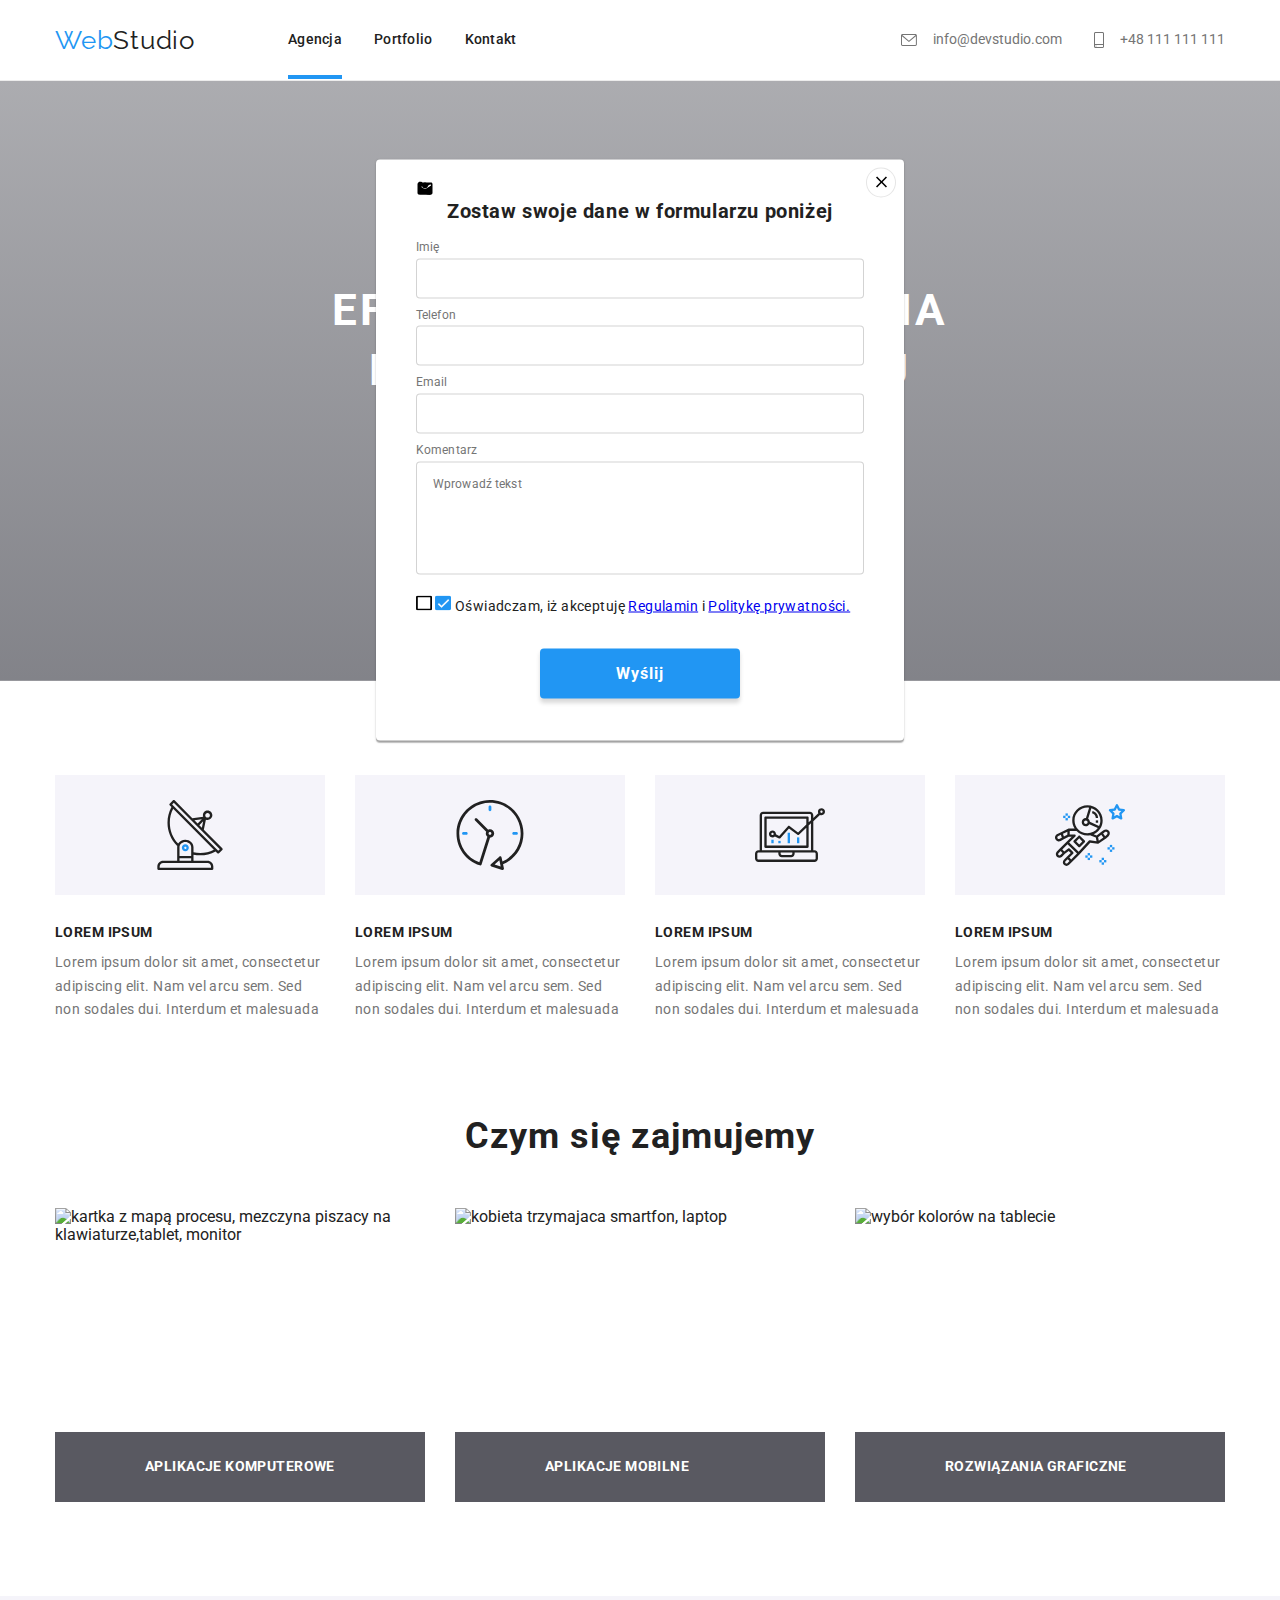
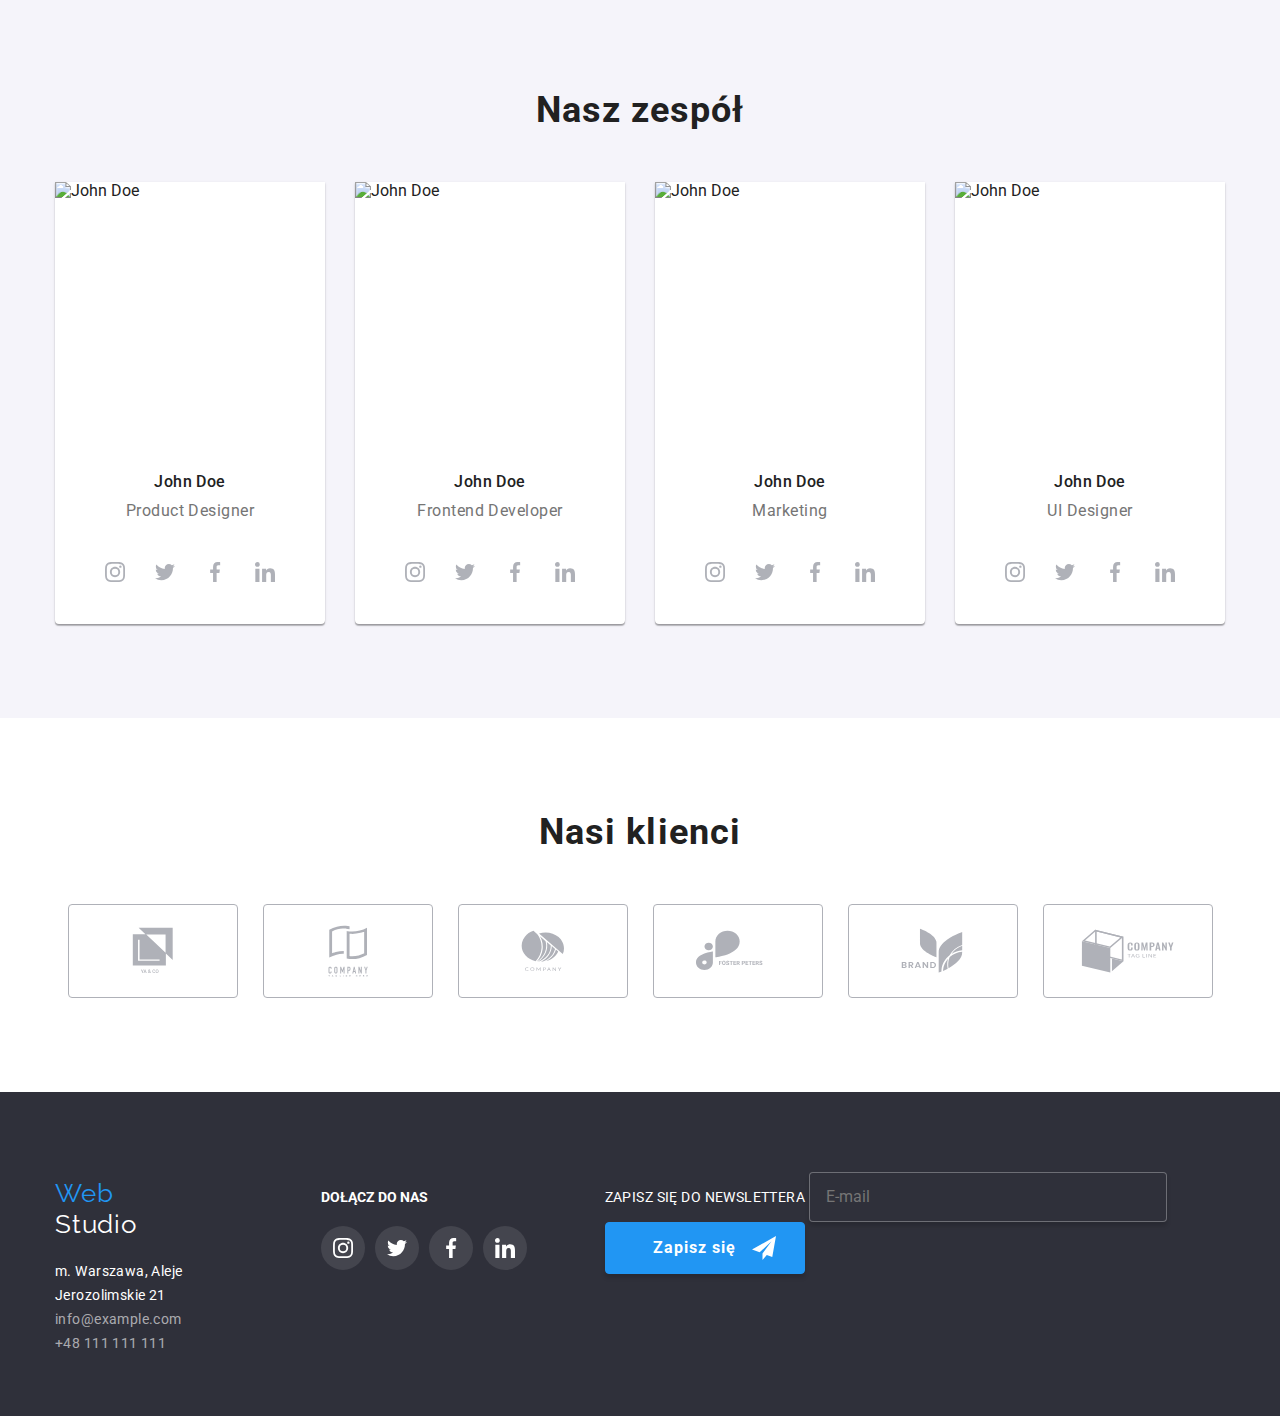
==== index.html @ 19e50681 "hw06" ====
<!DOCTYPE html>
<html lang="pl">
  <head>
    <meta charset="UTF-8" />
    <meta http-equiv="X-UA-Compatible" content="IE=edge" />
    <meta name="viewport" content="width=device-width, initial-scale=1.0" />
    <link
      rel="stylesheet"
      href="https://cdnjs.cloudflare.com/ajax/libs/modern-normalize/1.1.0/modern-normalize.min.css"
    />
    <link href="./css/styles.css" rel="stylesheet" />
    <link rel="preconnect" href="https://fonts.googleapis.com" />
    <link rel="preconnect" href="https://fonts.gstatic.com" crossorigin />
    <link
      href="https://fonts.googleapis.com/css2?family=Raleway:wght@700&family=Roboto:wght@400;500;700;900&display=swap"
      rel="stylesheet"
    />
    <title>WebStudio</title>
  </head>
  <body>
    <header class="header">
      <div class="container">
        <div class="header-index">
          <nav class="nav">
            <a class="logo-link" href="index.html"
              ><span class="logo"
                ><span class="logo-web">Web</span>Studio</span
              ></a
            >
            <ul class="header-navigation-section">
              <li>
                <a class="header-navigation agencja" href="index.html"
                  >Agencja</a
                >
              </li>
              <li>
                <a class="header-navigation" href="portfolio.html">Portfolio</a>
              </li>
              <li><a class="header-navigation" href="#">Kontakt</a></li>
            </ul>
          </nav>
          <ul class="top-mail-tel">
            <li>
              <a class="top-mail-tel-mail" href="mailto:info@devstudio.com">
                <svg class="icon-mail" width="16" height="12">
                  <use href="./images/icons.svg#icon-envelope"></use>
                </svg>
                info@devstudio.com</a
              >
            </li>
            <li>
              <a class="top-mail-tel-tel" href="tel:+48111111111">
                <svg class="icon-mail" width="10" height="16">
                  <use href="./images/icons.svg#icon-smartphone-2"></use>
                </svg>
                +48 111 111 111</a
              >
            </li>
          </ul>
        </div>
      </div>
    </header>
    <main>
      <section class="title-background">
        <div class="container">
          <h1 class="main-title">EFEKTYWNE ROZWIĄZANIA DLA WASZEGO BIZNESU</h1>
          <button class="modal-btn" type="button" data-modal-open>
            Zamów usługe
          </button>
        </div>
      </section>
      <section>
        <div class="container">
          <ul class="description">
            <!-- <h2>Opis</h2> -->
            <li class="third-title">
              <svg class="icons" width="70" height="70">
                <use href="./images/icons.svg#icon-antenna-1"></use>
              </svg>
              <h3>LOREM IPSUM</h3>
              <p class="description-text">
                Lorem ipsum dolor sit amet, consectetur adipiscing elit. Nam vel
                arcu sem. Sed non sodales dui. Interdum et malesuada
              </p>
            </li>
            <li class="third-title">
              <svg class="icons" width="70" height="70">
                <use href="./images/icons.svg#icon-clock-1"></use>
              </svg>
              <h3>LOREM IPSUM</h3>
              <p class="description-text">
                Lorem ipsum dolor sit amet, consectetur adipiscing elit. Nam vel
                arcu sem. Sed non sodales dui. Interdum et malesuada
              </p>
            </li>
            <li class="third-title">
              <svg class="icons" width="70" height="70">
                <use href="./images/icons.svg#icon-diagram-1"></use>
              </svg>
              <h3>LOREM IPSUM</h3>
              <p class="description-text">
                Lorem ipsum dolor sit amet, consectetur adipiscing elit. Nam vel
                arcu sem. Sed non sodales dui. Interdum et malesuada
              </p>
            </li>
            <li class="third-title">
              <svg class="icons" width="70" height="70">
                <use href="./images/icons.svg#icon-astronaut-1"></use>
              </svg>
              <h3>LOREM IPSUM</h3>
              <p class="description-text">
                Lorem ipsum dolor sit amet, consectetur adipiscing elit. Nam vel
                arcu sem. Sed non sodales dui. Interdum et malesuada
              </p>
            </li>
          </ul>
        </div>
      </section>
      <section class="container">
        <h2 class="secondary-title">Czym się zajmujemy</h2>
        <ul class="container-images">
          <li>
            <h3 class="container-description">APLIKACJE KOMPUTEROWE</h3>
            <img
              class="container-image"
              src="images/img_1.jpg"
              alt="kartka z mapą procesu, mezczyna piszacy na klawiaturze,tablet, monitor"
              width="370"
              height="294"
            />
          </li>
          <li>
            <h3 class="container-description">APLIKACJE MOBILNE</h3>
            <img
              class="container-image"
              src="images/img_2.jpg"
              alt="kobieta trzymajaca smartfon, laptop"
              width="370"
              height="294"
            />
          </li>
          <li>
            <h3 class="container-description">ROZWIĄZANIA GRAFICZNE</h3>
            <img
              class="container-image"
              src="images/img_3.jpg"
              alt="wybór kolorów na tablecie"
              width="370"
              height="294"
            />
          </li>
        </ul>
      </section>
      <section class="our-team-section">
        <div class="container">
          <h2 class="secondary-title">Nasz zespół</h2>
          <ul class="container-our-team">
            <li class="our-team-frame">
              <img
                src="images/img_4.jpg"
                alt="John Doe"
                width="270"
                height="260"
              />
              <h3 class="our-team">John Doe</h3>
              <p class="position">Product Designer</p>
              <ul class="social-list">
                <li>
                  <a
                    class="social-list-link"
                    href="https://www.instagram.com/"
                    target="_blank"
                    rel="nofollow noopener noreferrer"
                  >
                    <svg class="social-icon" width="20" height="20">
                      <use
                        href="./images/icons.svg#icon-instagram-2"
                      ></use></svg></a>
                </li>
                <li>
                  <a
                    class="social-list-link"
                    href="https://twitter.com/"
                    target="_blank"
                    rel="nofollow noopener noreferrer"
                    ><svg class="social-icon" width="20" height="20">
                      <use href="./images/icons.svg#icon-twitter-1"></use></svg></a>
                </li>
                <li>
                  <a
                    class="social-list-link"
                    href="https://www.facebook.com/"
                    target="_blank"
                    rel="nofollow noopener noreferrer"
                    ><svg class="social-icon" width="20" height="20">
                      <use href="./images/icons.svg#icon-facebook-1"></use></svg></a>
                </li>
                <li>
                  <a
                    class="social-list-link"
                    href="https://www.linkedin.com/"
                    target="_blank"
                    rel="nofollow noopener noreferrer"
                    ><svg class="social-icon" width="20" height="20">
                      <use href="./images/icons.svg#icon-linkedin-1"></use></svg></a>
                </li>
              </ul>
            </li>
            <li class="our-team-frame">
              <img
                src="images/img_5.jpg"
                alt="John Doe"
                width="270"
                height="260"
              />
              <h3 class="our-team">John Doe</h3>
              <p class="position">Frontend Developer</p>
              <ul class="social-list">
                <li>
                  <a
                    class="social-list-link"
                    href="https://www.instagram.com/"
                    target="_blank"
                    rel="nofollow noopener noreferrer"
                  >
                    <svg class="social-icon" width="20" height="20">
                      <use
                        href="./images/icons.svg#icon-instagram-2"
                      ></use></svg></a>
                </li>
                <li>
                  <a
                    class="social-list-link"
                    href="https://twitter.com/"
                    target="_blank"
                    rel="nofollow noopener noreferrer"
                    ><svg class="social-icon" width="20" height="20">
                      <use href="./images/icons.svg#icon-twitter-1"></use></svg                  ></a>
                </li>
                <li>
                  <a
                    class="social-list-link"
                    href="https://www.facebook.com/"
                    target="_blank"
                    rel="nofollow noopener noreferrer"
                    ><svg class="social-icon" width="20" height="20">
                      <use href="./images/icons.svg#icon-facebook-1"></use></svg                  ></a>
                </li>
                <li>
                  <a
                    class="social-list-link"
                    href="https://www.linkedin.com/"
                    target="_blank"
                    rel="nofollow noopener noreferrer"
                    ><svg class="social-icon" width="20" height="20">
                      <use href="./images/icons.svg#icon-linkedin-1"></use></svg                  ></a>
                </li>
              </ul>
            </li>
            <li class="our-team-frame">
              <img
                src="images/img_6.jpg"
                alt="John Doe"
                width="270"
                height="260"
              />
              <h3 class="our-team">John Doe</h3>
              <p class="position">Marketing</p>
              <ul class="social-list">
                <li>
                  <a
                    class="social-list-link"
                    href="https://www.instagram.com/"
                    target="_blank"
                    rel="nofollow noopener noreferrer"
                  >
                    <svg class="social-icon" width="20" height="20">
                      <use
                        href="./images/icons.svg#icon-instagram-2"
                      ></use></svg                  ></a>
                </li>
                <li>
                  <a
                    class="social-list-link"
                    href="https://twitter.com/"
                    target="_blank"
                    rel="nofollow noopener noreferrer"
                    ><svg class="social-icon" width="20" height="20">
                      <use href="./images/icons.svg#icon-twitter-1"></use></svg                  ></a>
                </li>
                <li>
                  <a
                    class="social-list-link"
                    href="https://www.facebook.com/"
                    target="_blank"
                    rel="nofollow noopener noreferrer"
                    ><svg class="social-icon" width="20" height="20">
                      <use href="./images/icons.svg#icon-facebook-1"></use></svg                  ></a>
                </li>
                <li>
                  <a
                    class="social-list-link"
                    href="https://www.linkedin.com/"
                    target="_blank"
                    rel="nofollow noopener noreferrer"
                    ><svg class="social-icon" width="20" height="20">
                      <use href="./images/icons.svg#icon-linkedin-1"></use></svg                  ></a>
                </li>
              </ul>
            </li>
            <li class="our-team-frame">
              <img
                src="images/img_7.jpg"
                alt="John Doe"
                width="270"
                height="260"
              />
              <h3 class="our-team">John Doe</h3>
              <p class="position">UI Designer</p>
              <ul class="social-list">
                <li>
                  <a
                    class="social-list-link"
                    href="https://www.instagram.com/"
                    target="_blank"
                    rel="nofollow noopener noreferrer"
                  >
                    <svg class="social-icon" width="20" height="20">
                      <use
                        href="./images/icons.svg#icon-instagram-2"
                      ></use></svg                  ></a>
                </li>
                <li>
                  <a
                    class="social-list-link"
                    href="https://twitter.com/"
                    target="_blank"
                    rel="nofollow noopener noreferrer"
                    ><svg class="social-icon" width="20" height="20">
                      <use href="./images/icons.svg#icon-twitter-1"></use></svg                  ></a>
                </li>
                <li>
                  <a
                    class="social-list-link"
                    href="https://www.facebook.com/"
                    target="_blank"
                    rel="nofollow noopener noreferrer"
                    ><svg class="social-icon" width="20" height="20">
                      <use href="./images/icons.svg#icon-facebook-1"></use></svg                  ></a>
                </li>
                <li>
                  <a
                    class="social-list-link"
                    href="https://www.linkedin.com/"
                    target="_blank"
                    rel="nofollow noopener noreferrer"
                    ><svg class="social-icon" width="20" height="20">
                      <use href="./images/icons.svg#icon-linkedin-1"></use></svg                  ></a>
                </li>
              </ul>
            </li>
          </ul>
        </div>
      </section>
      <section class="our-clients-section">
        <div class="container">
          <h2 class="secondary-title">Nasi klienci</h2>
          <ul class="our-clients">
            <li class="our-clients-icon">
              <a href="#" class="client-icon-link">
                <svg class="client-icon-svg" width="41" height="46.7">
                  <use href="./images/icons.svg#icon-group-2"></use></svg              ></a>
            </li>
            <li class="our-clients-icon">
              <a href="#" class="client-icon-link"
                ><svg class="client-icon-svg" width="40" height="52">
                  <use href="./images/icons.svg#icon-group-3"></use></svg              ></a>
            </li>
            <li class="our-clients-icon">
              <a href="#" class="client-icon-link"
                ><svg class="client-icon-svg" width="43.46" height="41.18">
                  <use href="./images/icons.svg#icon-group-4"></use></svg              ></a>
            </li>
            <li class="our-clients-icon">
              <a href="#" class="client-icon-link"
                ><svg class="client-icon-svg" width="84.44" height="40.62">
                  <use href="./images/icons.svg#icon-group-5"></use></svg              ></a>
            </li>
            <li class="our-clients-icon">
              <a href="#" class="client-icon-link"
                ><svg class="client-icon-svg" width="62.54" height="45.43">
                  <use href="./images/icons.svg#icon-group-6"></use></svg              ></a>
            </li>
            <li class="our-clients-icon">
              <a href="#" class="client-icon-link"
                ><svg class="client-icon-svg" width="93.79" height="43.93">
                  <use href="./images/icons.svg#icon-group-7"></use></svg              ></a>
            </li>
          </ul>
        </div>
      </section>
    </main>
    <footer class="footer-background">
      <div class="container">
        <div class="footer-box">
          <div class="logo-address">
            <a class="logo-link" href="index.html">
              <span class="logo">
                <span class="logo-web">Web</span>
                <span class="logo-studio">Studio</span>
              </span>
            </a>
            <address>
              m. Warszawa, Aleje Jerozolimskie 21
              <ul class="bottom-mail-tel">
                <li>
                  <a class="bottom-mail-tel" href="mailto:info@example.com"
                    >info@example.com</a
                  >
                </li>
                <li>
                  <a class="bottom-mail-tel" href="tel:+48111111111"
                    >+48 111 111 111</a
                  >
                </li>
              </ul>
            </address>
          </div>
          <div class="join-us">
            <h3>DOŁĄCZ DO NAS</h3>
            <ul class="social-icons">
              <li>
                <a
                  class="social-icons-bg"
                  href="https://www.instagram.com/"
                  target="_blank"
                  rel="nofollow noopener noreferrer"
                >
                  <svg class="social-icons-footer">
                    <use href="./images/icons.svg#icon-instagram-2"></use>
                  </svg>
                </a>
              </li>
              <li>
                <a
                  class="social-icons-bg"
                  href="https://twitter.com/"
                  target="_blank"
                  rel="nofollow noopener noreferrer"
                >
                  <svg class="social-icons-footer">
                    <use href="./images/icons.svg#icon-twitter-1"></use>
                  </svg>
                </a>
              </li>
              <li>
                <a
                  class="social-icons-bg"
                  href="https://www.facebook.com/"
                  target="_blank"
                  rel="nofollow noopener noreferrer"
                >
                  <svg class="social-icons-footer">
                    <use href="./images/icons.svg#icon-facebook-1"></use>
                  </svg>
                </a>
              </li>
              <li>
                <a
                  class="social-icons-bg"
                  href="https://www.linkedin.com/"
                  target="_blank"
                  rel="nofollow noopener noreferrer"
                >
                  <svg class="social-icons-footer">
                    <use href="./images/icons.svg#icon-linkedin-1"></use>
                  </svg>
                </a>
              </li>
            </ul>
          </div>
          <div class="newsletter">
            <form name="signup__form" autocomplete="on">
              <label>
                <span class="signup__title">ZAPISZ SIĘ DO NEWSLETTERA</span>
                <input
                  class="input-email"
                  type="email"
                  name="email"
                  placeholder="E-mail"
                />
              </label>
              <button class="submit-btn" type="submit">
                Zapisz się
                <svg class="icon-forms" width="24" height="24">
                  <use href="./images/icons.svg#icon-send"></use>
                </svg>
              </button>
            </form>
          </div>
        </div>
      </div>
    </footer>

    <!-- ==== modal ============ -->
    <div class="backdrop is-hidden" data-modal>
      <div class="modal">
        <div class="modal-content">
          <button class="close-btn" type="button" data-modal-close>
            <svg class="close-btn-icon" width="18" height="18">
              <use href="./images/icons.svg#icon-close-black"></use>
            </svg>
          </button>

          <strong class="modal-title"
            >Zostaw swoje dane w formularzu poniżej</strong
          >

          <form name="modal-group">
            <label>
              <span class="modal-label-title">Imię</span>
              <svg class="modal-icon" width="18" height="18">
                <use href="./images/icons.svg#icon-person-black"></use>
              </svg>
              <input
                class="modal-inputs"
                type="text"
                name="name"
                required
                minlength="2"
              />
            </label>
            <label>
              <span class="modal-label-title">Telefon</span>
              <svg class="modal-icon" width="18" height="18">
                <use href="./images/icons.svg#icon-phone-black"></use>
              </svg>
            </label>
            <input
              class="modal-inputs"
              type="tel"
              name="tel"
              required
              pattern="[0-9][3]-[0-9][3]-[0-9][3]"
            />
            <label>
              <span class="modal-label-title">Email</span>
              <svg class="modal-icon" width="18" height="18">
                <use href="./images/icons.svg#icon-email-black"></use>
              </svg>
              <input
                class="modal-inputs"
                type="email"
                name="email"
                required
               />
            </label>
            <label>
            <span class="modal-label-title">Komentarz</span>
              <textarea
                class="modal-textarea"
                name="comment"
                rows="5"
                placeholder="Wprowadź tekst"
              ></textarea>
            </label>
            <label class="checkbox-group">
              <!-- <input
                class="checkbox-input"
                type="checkbox"
                name="checkbox"
                value="consent"
              /> -->
              <span class="checkbox-settings">
                <svg class="icon-check-off" width="16" height="15">
                  <use href="./images/icons.svg#icon-vector"></use>
                </svg>
                <svg class="icon-check-on" width="16" height="15">
                  <use href="./images/icons.svg#icon-check"></use>
                </svg>
              </span>
              <span class="checbox-title">
                Oświadczam, iż akceptuję
                <a class="checkbox-link" href="#">Regulamin</a> i
                <a class="checkbox-link" href="#">Politykę prywatności.</a>
              </span>
            </label>
            <button class="submit-nwsltr-btn" type="submit">Wyślij</button>
          </form>
        </div>
      </div>
    </div>

    <script src="./js/modal.js"></script>
  </body>
</html>
---- css/styles.css ----
:root {
  --font-color: #212121;
  --background-color: #e5e5e5;
  --selection-color: #2196f3;
  --secondary-font-color: #757575;
  --secondary-bacground-color: #2f303a;
  --third-bacground-color: #f5f4fa;
  --icon-color: #afb1b8;
  --white-color: #ffffff;
}
*,
*::before,
*::after {
  box-sizing: border-box;
  margin: 0;
  padding: 0;
}

body {
  font-family: "Roboto", sans-serif;
  color: var(--font-color);
  line-height: 1.14;
}
.container {
  margin: 0 auto;
  width: 100%;
  max-width: 1200px;
  padding: 0 15px;
}

h1,
h2,
h3,
button {
  margin: auto;
}
ul {
  padding-inline-start: 0;
}
.nav {
  display: flex;
  align-items: center;
}

.header {
  border-bottom: 1px solid #ececec;
}
.header-index {
  display: flex;
  margin-bottom: 0;
  text-decoration-line: none;
  align-items: center;
  justify-content: space-between;
}

.logo-link {
  text-decoration: none;
  margin-right: 93px;
}

.logo {
  font-family: "Raleway", sans-serif;
  width: 145px;
  height: 31px;
  color: var(--font-color);
  text-decoration: none;
  font-size: 26px;
  line-height: 1.19;
  letter-spacing: 0.03em;
}

.logo-web {
  color: var(--selection-color);
}
.logo-studio {
  color: var(--white-color);
}
.logo:hover,
.logo:focus,
.logo:visited {
  text-decoration-color: var(--selection-color);
}

.header-navigation-section {
  display: flex;
  justify-content: space-between;
  font-weight: 500;
  font-size: 14px;
  letter-spacing: 0.02em;
  color: var(--font-color);
  text-decoration: none;
  list-style-type: none;
  padding-block: 32px;
  gap: 2rem;
}
.header-navigation {
  letter-spacing: 0.02em;
  color: var(--font-color);
  text-decoration: none;
  list-style-type: none;
  /* display: flex; */
  justify-content: space-around;
  transition-property: color;
  transition-duration: 250ms;
  transition-timing-function: cubic-bezier(0.4, 0, 0.2, 1);
}

.header-navigation > ul {
  margin-left: 93px;
}

.header-navigation:hover,
.header-navigation:focus {
  color: var(--selection-color);
}

.agencja,
.portfolio {
  position: relative;
}
.agencja::after,
.portfolio::after {
  content: "";
  position: absolute;
  width: 100%;
  height: 4px;
  background-color: var(--selection-color);
  bottom: -32px;
  left: 0;
}

.icon-mail {
  fill: var(--secondary-font-color);
  text-decoration: none;
}

.top-mail-tel {
  color: var(--secondary-font-color);
  list-style: none;
  display: flex;
  font-size: 14px;
  gap: 2rem;
}

.top-mail-tel-tel,
.top-mail-tel-mail {
  display: flex;
  text-decoration: none;
  color: var(--secondary-font-color);
  gap: 1rem;
  align-items: center;
  transition-property: color, stroke;
  transition-duration: 250ms;
  transition-timing-function: cubic-bezier(0.4, 0, 0.2, 1);
}

.top-mail-tel-tel:hover,
.top-mail-tel-mail:hover,
.top-mail-tel-mail:focus,
.top-mail-tel-tel:focus {
  color: var(--selection-color);
}
.top-mail-tel-tel:hover svg,
.top-mail-tel-mail:hover svg,
.top-mail-tel-mail:focus svg,
.top-mail-tel-tel:focus svg {
  fill: var(--selection-color);
}
.title-background {
  background-image: linear-gradient(
      rgba(47, 48, 58, 0.4),
      rgba(47, 48, 58, 0.6)
    ),
    url("./../images/img_tytul.jpg");
  background-size: cover;
  background-position: center;
  font-family: roboto;
  color: var(--white-color);
  font-weight: 900;
  width: 100%;
  height: 100%;
  max-width: 1600px;
  padding-top: 200px;
  padding-bottom: 200px;
  margin-bottom: 94px;
  margin-inline: auto;
}

.main-title {
  display: flex;
  font-size: 44px;
  line-height: 1.36;
  letter-spacing: 0.06em;
  text-transform: uppercase;
  color: var(--white-color);
  text-align: center;
  flex-wrap: wrap;
  max-width: 696px;
  margin-bottom: 30px;
}

.modal-btn {
  font-family: inherit;
  background: var(--selection-color);
  font-size: 16px;
  line-height: 1.875;
  letter-spacing: 0.06em;
  color: var(--white-color);
  display: flex;
  align-items: center;
  justify-content: center;
  border-radius: 4px;
  border: none;
  padding: 10px 41px;
  cursor: pointer;
}

.description {
  display: flex;
  gap: 30px;
  padding: 0;
  margin-bottom: 94px;
  list-style: none;
}

.icons {
  all: unset;
  display: flex;
  justify-content: center;
  background-color: var(--third-bacground-color);
  padding: 25px 100px;
  margin-bottom: 30px;
}

.description-text {
  text-transform: none;
  width: 270px;
  font-size: 14px;
  line-height: 1.71;
  letter-spacing: 0.03em;
  color: var(--secondary-font-color);
}
/* ======== What do we do? ================== */
.secondary-title {
  display: flex;
  font-size: 36px;
  line-height: 1.16;
  letter-spacing: 0.03em;
  justify-content: center;
  margin-bottom: 50px;
}

.container-description {
  position: absolute;
  bottom: 0;
  margin: 0;
  color: var(--white-color);
  font-size: 14px;
  letter-spacing: 0.03em;
  line-height: 1.14;
  text-transform: uppercase;
  height: 70px;
  width: 370px;
  padding: 27px 90px;
  background-color: rgba(47, 48, 58, 0.8);
}

.container-image {
  display: block;
}

.container-images {
  position: relative;
  display: flex;
  gap: 30px;
  list-style: none;
  margin-bottom: 94px;
}
/* ================= Our team ssecion========== */
.our-team-section h2.secondary-title {
  padding-top: 94px;
}
.third-title {
  flex-basis: calc((100% - 30px) / 4);
  font-size: 14px;
  letter-spacing: 0.03em;
  text-transform: uppercase;
}
.third-title > h3 {
  font-size: 14px;
  margin-bottom: 10px;
}

.our-team-section {
  background-color: var(--third-bacground-color);
  width: 100%;
  padding-bottom: 94px;
  margin-bottom: 94px;
}
.container-our-team {
  display: flex;
  gap: 30px;
  list-style: none;
}
.our-team {
  font-style: normal;
  font-weight: 500;
  font-size: 16px;
  line-height: 1.19;
  letter-spacing: 0.03em;
  text-transform: none;
  text-align: center;
  margin-top: 30px;
  margin-bottom: 10px;
}
.position {
  font-size: 16px;
  line-height: 1.19;
  letter-spacing: 0.03em;
  color: var(--secondary-font-color);
  text-align: center;
  padding-bottom: 30px;
}
.social-list {
  display: flex;
  justify-content: space-evenly;
  list-style: none;
  margin-inline: 32px;
  margin-bottom: 30px;
}

.social-list-link {
  width: 44px;
  height: 44px;
  display: flex;
  justify-content: center;
  align-items: center;
  border-radius: 50%;
  transition-property: fill, background-color;
  transition-duration: 250ms;
  transition-timing-function: cubic-bezier(0.4, 0, 0.2, 1);
}

.social-icon {
  display: flex;
  width: 20px;
  height: 20px;
  fill: var(--icon-color);
}

.social-list-link:hover,
.social-list-link:focus {
  background-color: var(--selection-color);
}

a.social-list-link:hover svg,
a.social-list-link:focus svg {
  fill: var(--white-color);
}

.our-team-frame {
  background: var(--white-color);
  box-shadow: 0px 1px 3px rgba(0, 0, 0, 0.12), 0px 1px 1px rgba(0, 0, 0, 0.14),
    0px 2px 1px rgba(0, 0, 0, 0.2);
  border-radius: 0px 0px 4px 4px;
}

.our-clients-section {
  background-color: var(--white-color);
  padding-bottom: 94px;
}
.our-clients {
  display: flex;
  list-style: none;
  justify-content: space-around;
}

.our-clients-icon {
  display: flex;
  width: 170px;
  fill: var(--icon-color);
  border: 1px solid var(--icon-color);
  border-radius: 4px;
  transition-property: fill, border-color;
  transition-duration: 250ms;
  transition-timing-function: cubic-bezier(0.4, 0, 0.2, 1);
}

.our-clients-icon:hover,
.our-clients-icon:focus {
  border-color: var(--selection-color);
  cursor: pointer;
}

.our-clients-icon:hover svg,
.our-clients-icon:focus svg {
  fill: var(--selection-color);
}

.client-icon-link {
  display: flex;
  fill: var(--icon-color);
  justify-content: center;
  align-items: center;
  width: 170px;
  height: 92px;
}

.client-icon-svg {
  display: flex;
}

.footer-background {
  background-color: var(--secondary-bacground-color);
  padding-top: 60px;
  padding-bottom: 60px;
  margin-inline: auto;
}
.footer-box {
  display: flex;
  align-items: baseline;
}
.logo-address {
  margin-right: 70px;
}
address {
  font-style: normal;
  text-decoration-line: none;
  font-size: 14px;
  line-height: 1.71;
  letter-spacing: 0.03em;
  color: var(--white-color);
  padding-top: 20px;
}

a.bottom-mail-tel {
  color: rgba(255, 255, 255, 0.6);
  font-style: normal;
  text-decoration: none;
  transition-property: color;
  transition-duration: 250ms;
  transition-timing-function: cubic-bezier(0.4, 0, 0.2, 1);
}
.bottom-mail-tel:hover,
.bottom-mail-tel:focus {
  color: var(--selection-color);
}

ul.bottom-mail-tel {
  list-style-type: none;
}
.join-us > h3 {
  display: flex;
  font-size: 14px;
  line-height: 1.14;
  color: var(--white-color);
  align-items: flex-start;
  padding-bottom: 20px;
}
.social-icons {
  display: flex;
  list-style: none;
  gap: 10px;
}
.social-icons-bg {
  display: flex;
  background-color: rgba(255, 255, 255, 0.1);
  height: 44px;
  width: 44px;
  border-radius: 50%;
  justify-content: center;
  align-items: center;
  transition-property: background-color;
  transition-duration: 250ms;
  transition-timing-function: cubic-bezier(0.4, 0, 0.2, 1);
}
.social-icons-footer {
  display: flex;
  fill: var(--white-color);
  width: 20px;
  height: 20px;
}
.social-icons-bg:hover,
.social-icons-bg:focus {
  background-color: var(--selection-color);
}

.newsletter {
  display: flex;
  color: var(--white-color);
  align-items: baseline;
  margin-left: 78px;
}

.signup__title {
  font-size: 14px;
  line-height: 1.14px;
  letter-spacing: 0.03em;
  text-transform: uppercase;
}

.icon-forms {
  position: absolute;
  top: 13px;
  right: 28px;
  fill: var(--white-color);
}

.input-email {
  margin-top: 20px;
  background-color: var(--secondary-bacground-color);
  width: 358px;
  height: 50px;
  font-size: 16px;

  border: 1px solid rgba(255, 255, 255, 0.3);
  box-shadow: 0px 4px 4px rgba(0, 0, 0, 0.15);
  border-radius: 4px;
  padding-block: 15px;
  padding-left: 16px;
}

.submit-btn {
  position: relative;
  padding: 10px 62px 10px 42px;

  color: var(--white-color);
  font-size: 16px;
  font-weight: 700;
  line-height: 1.87;
  letter-spacing: 0.06em;

  background-color: var(--selection-color);
  box-shadow: 0px 4px 4px rgba(0, 0, 0, 0.15);
  border-radius: 4px;
  width: 200px;

  border-color: var(--selection-color);
  border: 1px solid var(--selection-color);

  transition: color 0.25s cubic-bezier(0.4, 0, 0.2, 1),
    background-color 0.25s cubic-bezier(0.4, 0, 0.2, 1);
}

/* .submit-btn::after{
    content: "";
    position: absolute;
    background-image: url("./images/icon_send.jpg");
    width: 24px;
    height: 24px;
    stroke: var(--white-color);
    fill: var(--white-color);
  }/*

/* ========Portfolio============== */

.buttons {
  list-style-type: none;
  display: flex;
  justify-content: center;
  height: 54px;
  margin-top: 94px;
  margin-bottom: 34px;
}

.button {
  font-weight: 500;
  font-size: 16px;
  line-height: 1.625;
  text-align: center;
  letter-spacing: 0.03em;
  border-style: none;
  border-radius: 5px;
  padding: 6px 22px;
  margin-right: 8px;
  transition-property: background-color, box-shadow;
  transition-duration: 250ms;
  transition-timing-function: cubic-bezier(0.4, 0, 0.2, 1);
}

.button:hover,
.button:focus {
  background-color: var(--selection-color);
  color: var(--white-color);
  cursor: pointer;
  box-shadow: 0px 3px 1px rgba(0, 0, 0, 0.1), 0px 1px 2px rgba(0, 0, 0, 0.08),
    0px 2px 2px rgba(0, 0, 0, 0.12);
  border-radius: 4px;
}

.portfolio-cards {
  list-style-type: none;
  display: flex;
  gap: 30px;
  flex-wrap: wrap;
  margin-bottom: 94px;
}
img {
  display: block;
}

.portfolio-item {
  border: 1px solid #eeeeee;
  padding: 20px 24px;
}
.portfolio-title {
  font-size: 18px;
  line-height: 2;
  letter-spacing: 0.06em;
  text-transform: none;
  margin-bottom: 4px;
}
.portfolio-type {
  font-size: 16px;
  line-height: 1.875;
  letter-spacing: 0.03em;
  color: var(--secondary-bacground-color);
}
.portfolio-card {
  background: var(--white-color);
  flex-basis: calc((100% - 60px) / 3);
  overflow: hidden;
  transition-property: box-shadow;
  transition-duration: 250ms;
  transition-timing-function: cubic-bezier(0.4, 0, 0.2, 1);
}
.portfolio-card:hover,
.portfolio-card:focus {
  cursor: pointer;
  box-shadow: 0px 1px 1px rgba(0, 0, 0, 0.12), 0px 4px 4px rgba(0, 0, 0, 0.06),
    1px 4px 6px rgba(0, 0, 0, 0.16);
}
/* ============= OVERLAY ================== */
.box {
  position: relative;
  overflow: hidden;
}
.overlay {
  position: absolute;
  top: 0;
  left: 0;
  width: 100%;
  height: 101%;
  background-color: var(--selection-color);

  will-change: transform;
  transform: translateY(100%);
  transition-duration: 250ms;
  transition-timing-function: cubic-bezier(0.4, 0, 0.2, 1);
}

.overlay > p {
  font-family: "Roboto", sans-serif;
  color: var(--white-color);
  font-weight: 400;
  font-size: 18px;
  line-height: 1.55;
  padding: 49px 45px 49px 24px;
}

.portfolio-card:hover .overlay,
.portfolio-card:focus .overlay {
  transform: translateY(0);
}

/* =======BACKDROP============= */

/* @keyframes modalBox{
0%{
  transform: scale(0.5);
}
100%{
  transform: scale(1);
}
} */

.backdroop {
  position: fixed;
  left: 0;
  right: 0;
  width: 100%;
  height: 100%;
  background-color: rgba(0, 0, 0, 0.2);
  /* transition: opacity .25s cubic-bezier(0.4,0,0.2,1); */
}

.modal {
  position: absolute;
  top: 50%;
  left: 50%;

  width: 528px;
  min-height: 581px;
  border-radius: 4px;
  box-shadow: 0px 1px 3px rgba(0, 0, 0, 0.12), 0px 1px 1px rgba(0, 0, 0, 0.14),
    0px 2px 1px rgba(0, 0, 0, 0.2);
  padding: 40px;

  background-color: var(--white-color);
  transform: scale(1) translate(-50%, -50%);

  animation-name: modalBox;
  transition-property: transform;
  transition-duration: 250ms;
  transition-timing-function: cubic-bezier(0.4, 0, 0.2, 1);
}

.modal-title {
  display: block;
  margin-bottom: 12px;

  font-size: 20px;
  line-height: 1.15;
  letter-spacing: 0.03em;
  text-align: center;
}

.modal-label-title {
  padding-top: 12px;
  color: var(--secondary-font-color);
  font-weight: 400;
  font-size: 12px;
  line-height: 1.66px;
  letter-spacing: 0.01em;
  display: block;

  margin-top: 4px;
  margin-bottom: 10px;
}

.modal-icon {
  position: absolute;
  top: 20px;
  cursor: text;
  transition: fill 0.25s cubic-bezier(0.4, 0, 0.2, 1);
  z-index: 3;
}

/* .modal-icon .modal{
 transform: translate(-150%, -50%);
 transition: transform 0.25s cubic-bezier(0.4,0,0.2,1);
} */
.modal-inputs {
  width: 448px;
  height: 40px;
  margin-inline: 0 40px;

  position: relative;
  padding: 11px 12px;
  border-radius: 4px;
  border: 1px solid rgba(33, 33, 33, 0.2);
  cursor: text;
}

.modal-inputs:focus svg,
.modal-inputs:hover svg {
  border-color: var(--selection-color);
  fill: var(--selection-color);
}
.modal-inputs:focus-within svg {
  border-color: var(--selection-color);
  fill: var(--selection-color);
}

.modal-textarea {
  display: block;

  width: 100%;
  font-size: 12px;
  font-weight: 400;
  list-style: none;
  line-height: 1.66;
  letter-spacing: 0.01em;
  padding-inline: 16px;
  padding-top: 12px;
  color: rgba(117, 117, 117, 0.5);

  cursor: text;
  border-radius: 4px;
  border: 1px solid rgba(33, 33, 33, 0.2);
  resize: none;
}

.checkbox-group {
  display: block;
  margin-top: 20px;
  font-size: 14px;
  font-weight: 400;
  line-height: 1.71;
  letter-spacing: 0.03em;
  margin-bottom: 30px;
}

.close-btn {
  position: absolute;
  top: 8px;
  right: 8px;
  width: 30px;
  height: 30px;
  display: flex;
  justify-content: center;
  align-items: center;

  background-color: var(--white-color);
  border: 1px solid rgba(0, 0, 0, 0.1);
  border-radius: 50%;
  cursor: pointer;
  /* transform:  */
}

.submit-nwsltr-btn {
  background-color: var(--selection-color);
  width: 200px;
  padding: 10px 76px;
  color: var(--white-color);
  font-size: 16px;
  font-weight: 700;
  line-height: 1.87;

  display: flex;
  align-items: center;
  text-align: center;
  letter-spacing: 0.06em;

  border-radius: 4px;
  border: var(--selection-color);
  box-shadow: 0px 4px 4px rgba(0, 0, 0, 0.15);
}

.is-hidden {
  pointer-events: none;
}

.backdroop.is-hidden {
  opacity: 0;
  visibility: hidden;
  pointer-events: none;
}

.modal .is-hidden {
  transform: scale(0);
  transition: transform 0.2s;
  transition-timing-function: ease-out;
}

/* 
  .box{
    background-color: orange;
    transition-property: background-color, transform;
  transition-duration: 500ms;
  transition-timing-function: linear; [ease-in, ease-out, ease-in-out]
  transition-delay: 0;
  
transition: [property] [duration] [timing-function] [delay]
transition: background-color 500ms linear, transform 500ms ease-in-out;
transition: background-color 500ms linear, transform 500ms ease-in-out 500ms;  

.box:hover {
  background-color: teal;
  transform: rotate(180deg);
}
  */
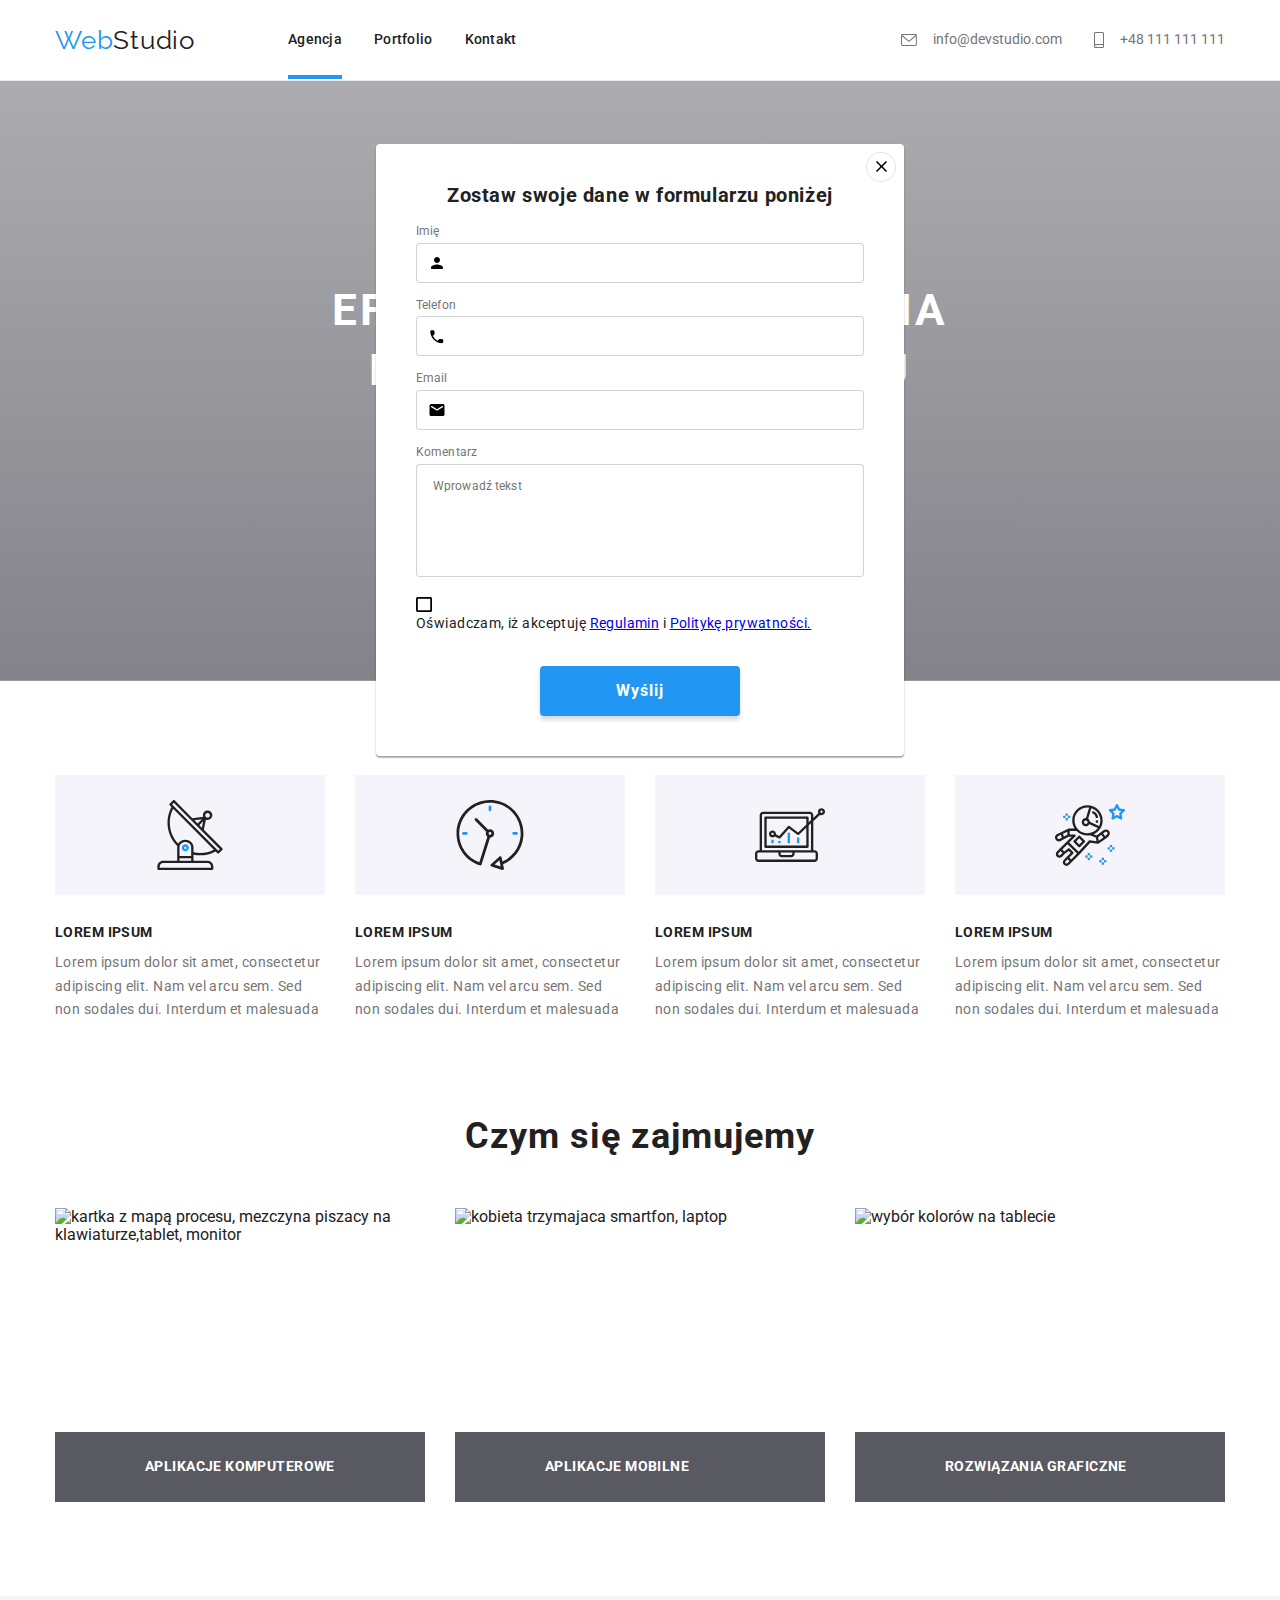
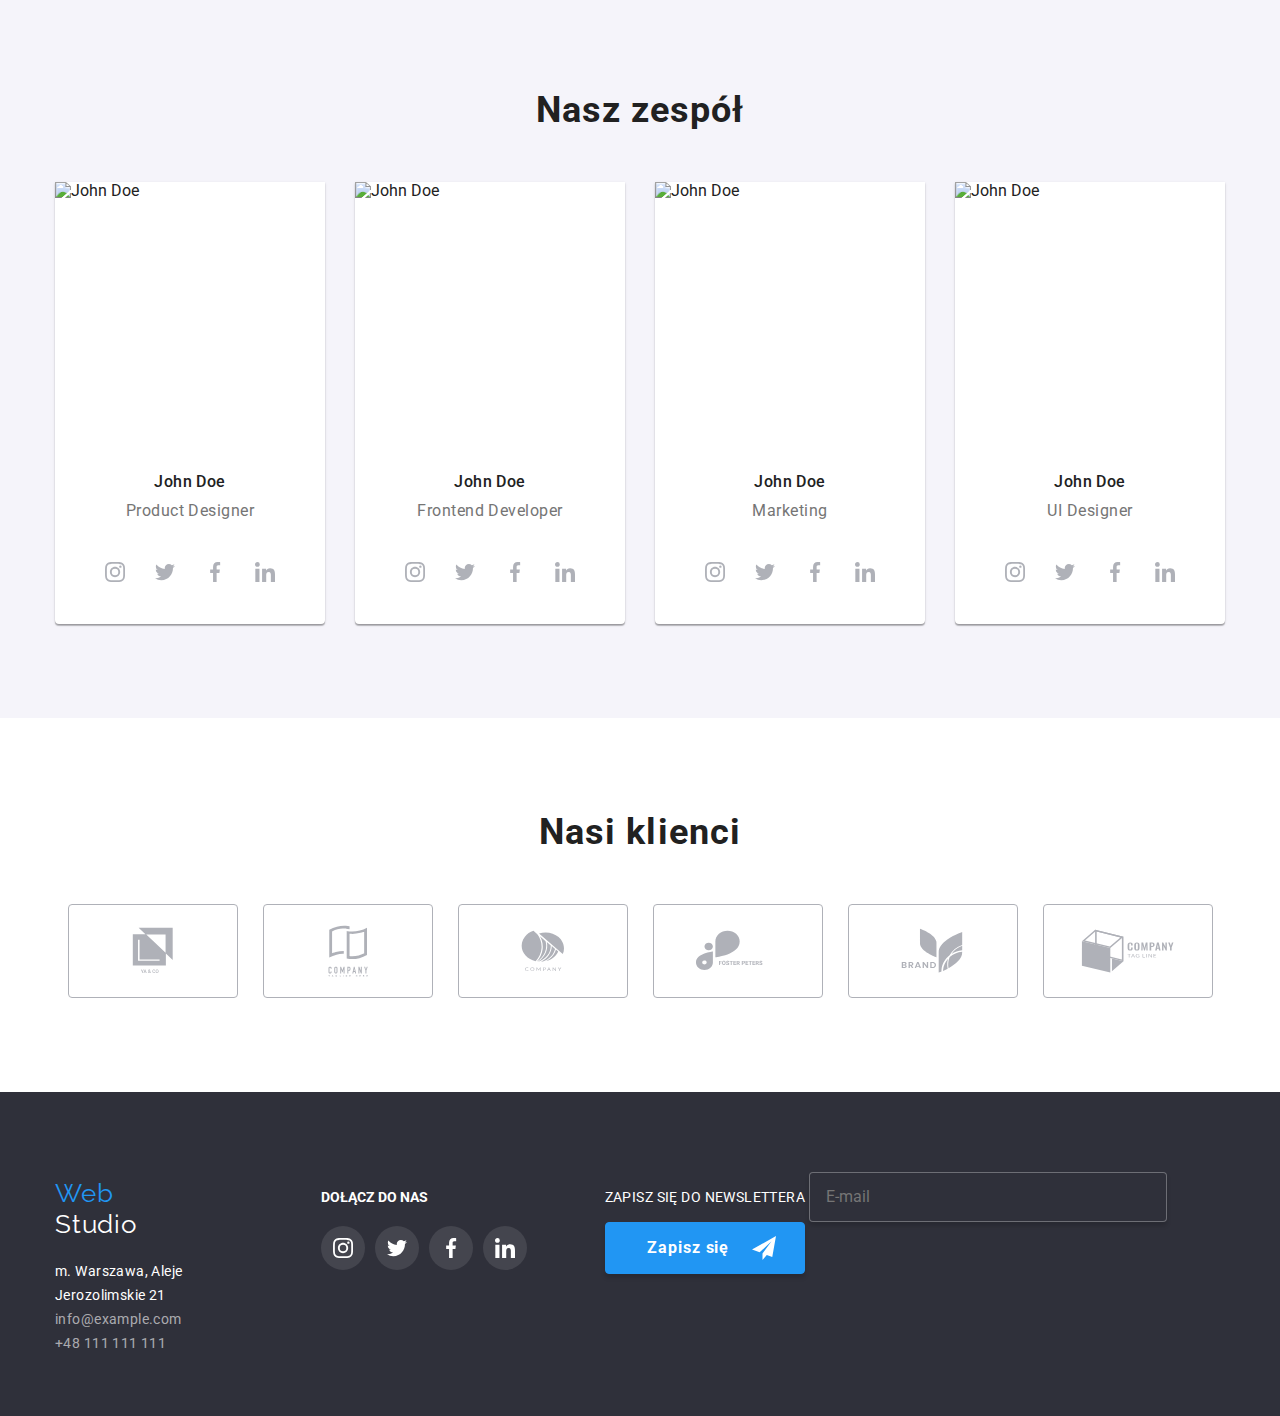
==== commit 58c190eb: "hw06" ====
--- a/index.html
+++ b/index.html
@@ -503,6 +503,7 @@
     </footer>
 
     <!-- ==== modal ============ -->
+
     <div class="backdrop is-hidden" data-modal>
       <div class="modal">
         <div class="modal-content">
@@ -517,7 +518,7 @@
           >
 
           <form name="modal-group">
-            <label>
+            <label class="modal-label">
               <span class="modal-label-title">Imię</span>
               <svg class="modal-icon" width="18" height="18">
                 <use href="./images/icons.svg#icon-person-black"></use>
@@ -530,20 +531,19 @@
                 minlength="2"
               />
             </label>
-            <label>
+            <label class="modal-label">
               <span class="modal-label-title">Telefon</span>
               <svg class="modal-icon" width="18" height="18">
                 <use href="./images/icons.svg#icon-phone-black"></use>
               </svg>
-            </label>
-            <input
+              <input
               class="modal-inputs"
               type="tel"
               name="tel"
               required
-              pattern="[0-9][3]-[0-9][3]-[0-9][3]"
-            />
-            <label>
+               />
+            </label>
+            <label class="modal-label">
               <span class="modal-label-title">Email</span>
               <svg class="modal-icon" width="18" height="18">
                 <use href="./images/icons.svg#icon-email-black"></use>
@@ -559,18 +559,19 @@
             <span class="modal-label-title">Komentarz</span>
               <textarea
                 class="modal-textarea"
+                type="text"
                 name="comment"
                 rows="5"
                 placeholder="Wprowadź tekst"
               ></textarea>
             </label>
             <label class="checkbox-group">
-              <!-- <input
+              <input
                 class="checkbox-input"
                 type="checkbox"
                 name="checkbox"
                 value="consent"
-              /> -->
+              />
               <span class="checkbox-settings">
                 <svg class="icon-check-off" width="16" height="15">
                   <use href="./images/icons.svg#icon-vector"></use>
@@ -590,7 +591,6 @@
         </div>
       </div>
     </div>
-
     <script src="./js/modal.js"></script>
   </body>
 </html>
--- a/css/styles.css
+++ b/css/styles.css
@@ -522,7 +522,7 @@
 
 .submit-btn {
   position: relative;
-  padding: 10px 62px 10px 42px;
+  padding: 10px 62px 10px 29px;
 
   color: var(--white-color);
   font-size: 16px;
@@ -681,7 +681,7 @@
   width: 100%;
   height: 100%;
   background-color: rgba(0, 0, 0, 0.2);
-  /* transition: opacity .25s cubic-bezier(0.4,0,0.2,1); */
+  transition: opacity .25s cubic-bezier(0.4,0,0.2,1);
 }
 
 .modal {
@@ -695,14 +695,14 @@
   box-shadow: 0px 1px 3px rgba(0, 0, 0, 0.12), 0px 1px 1px rgba(0, 0, 0, 0.14),
     0px 2px 1px rgba(0, 0, 0, 0.2);
   padding: 40px;
-
+  z-index: 1;
   background-color: var(--white-color);
-  transform: scale(1) translate(-50%, -50%);
-
+  
   animation-name: modalBox;
   transition-property: transform;
   transition-duration: 250ms;
   transition-timing-function: cubic-bezier(0.4, 0, 0.2, 1);
+  transform: translate(-50%, -50%) scale(1) ;
 }
 
 .modal-title {
@@ -713,6 +713,19 @@
   line-height: 1.15;
   letter-spacing: 0.03em;
   text-align: center;
+}
+
+.modal-label{
+  position: relative;
+  display: block;
+  margin-bottom: 10px;
+}
+
+.modal-label:focus-within, .modal-icon svg,
+.modal-label:hover svg{
+  fill: var(--selection-color);
+  stroke: var(--selection-color);
+  border-color: var(--selection-color);
 }
 
 .modal-label-title {
@@ -730,7 +743,8 @@
 
 .modal-icon {
   position: absolute;
-  top: 20px;
+  top: 35px;
+  left: 12px;
   cursor: text;
   transition: fill 0.25s cubic-bezier(0.4, 0, 0.2, 1);
   z-index: 3;
@@ -744,16 +758,19 @@
   width: 448px;
   height: 40px;
   margin-inline: 0 40px;
+  padding: 12px 45px;
 
   position: relative;
-  padding: 11px 12px;
+  /* padding: 11px 12px; */
   border-radius: 4px;
   border: 1px solid rgba(33, 33, 33, 0.2);
   cursor: text;
 }
 
 .modal-inputs:focus svg,
-.modal-inputs:hover svg {
+.modal-inputs:hover svg,
+.modal-inputs:focus,
+.modal-inputs:hover {
   border-color: var(--selection-color);
   fill: var(--selection-color);
 }
@@ -791,6 +808,11 @@
   margin-bottom: 30px;
 }
 
+.checkbox-input{
+  display: block;
+  appearance: none;
+}
+
 .close-btn {
   position: absolute;
   top: 8px;
@@ -808,6 +830,34 @@
   /* transform:  */
 }
 
+.icon-check-on {
+  display: block;
+  opacity: 0;
+  position: absolute;
+}
+
+.checkbox-settings{
+  display: flex;
+  align-items: center;
+}
+
+.checbox-title{
+  /* margin-left: 7px; */
+  display: block;
+  font-size: 14px;
+  line-height: 1.71;
+  letter-spacing: 0.03em;
+}
+
+.checkbox-input:checked+ .checkbox-settings .icon-check-on{
+  opacity: 1;
+}
+
+.checkbox-settings:checked+.icon-check-off{
+  opacity: 0;
+}
+
+
 .submit-nwsltr-btn {
   background-color: var(--selection-color);
   width: 200px;
@@ -825,13 +875,14 @@
   border-radius: 4px;
   border: var(--selection-color);
   box-shadow: 0px 4px 4px rgba(0, 0, 0, 0.15);
+  cursor: pointer;
 }
 
 .is-hidden {
   pointer-events: none;
 }
 
-.backdroop.is-hidden {
+.backdroop .is-hidden {
   opacity: 0;
   visibility: hidden;
   pointer-events: none;
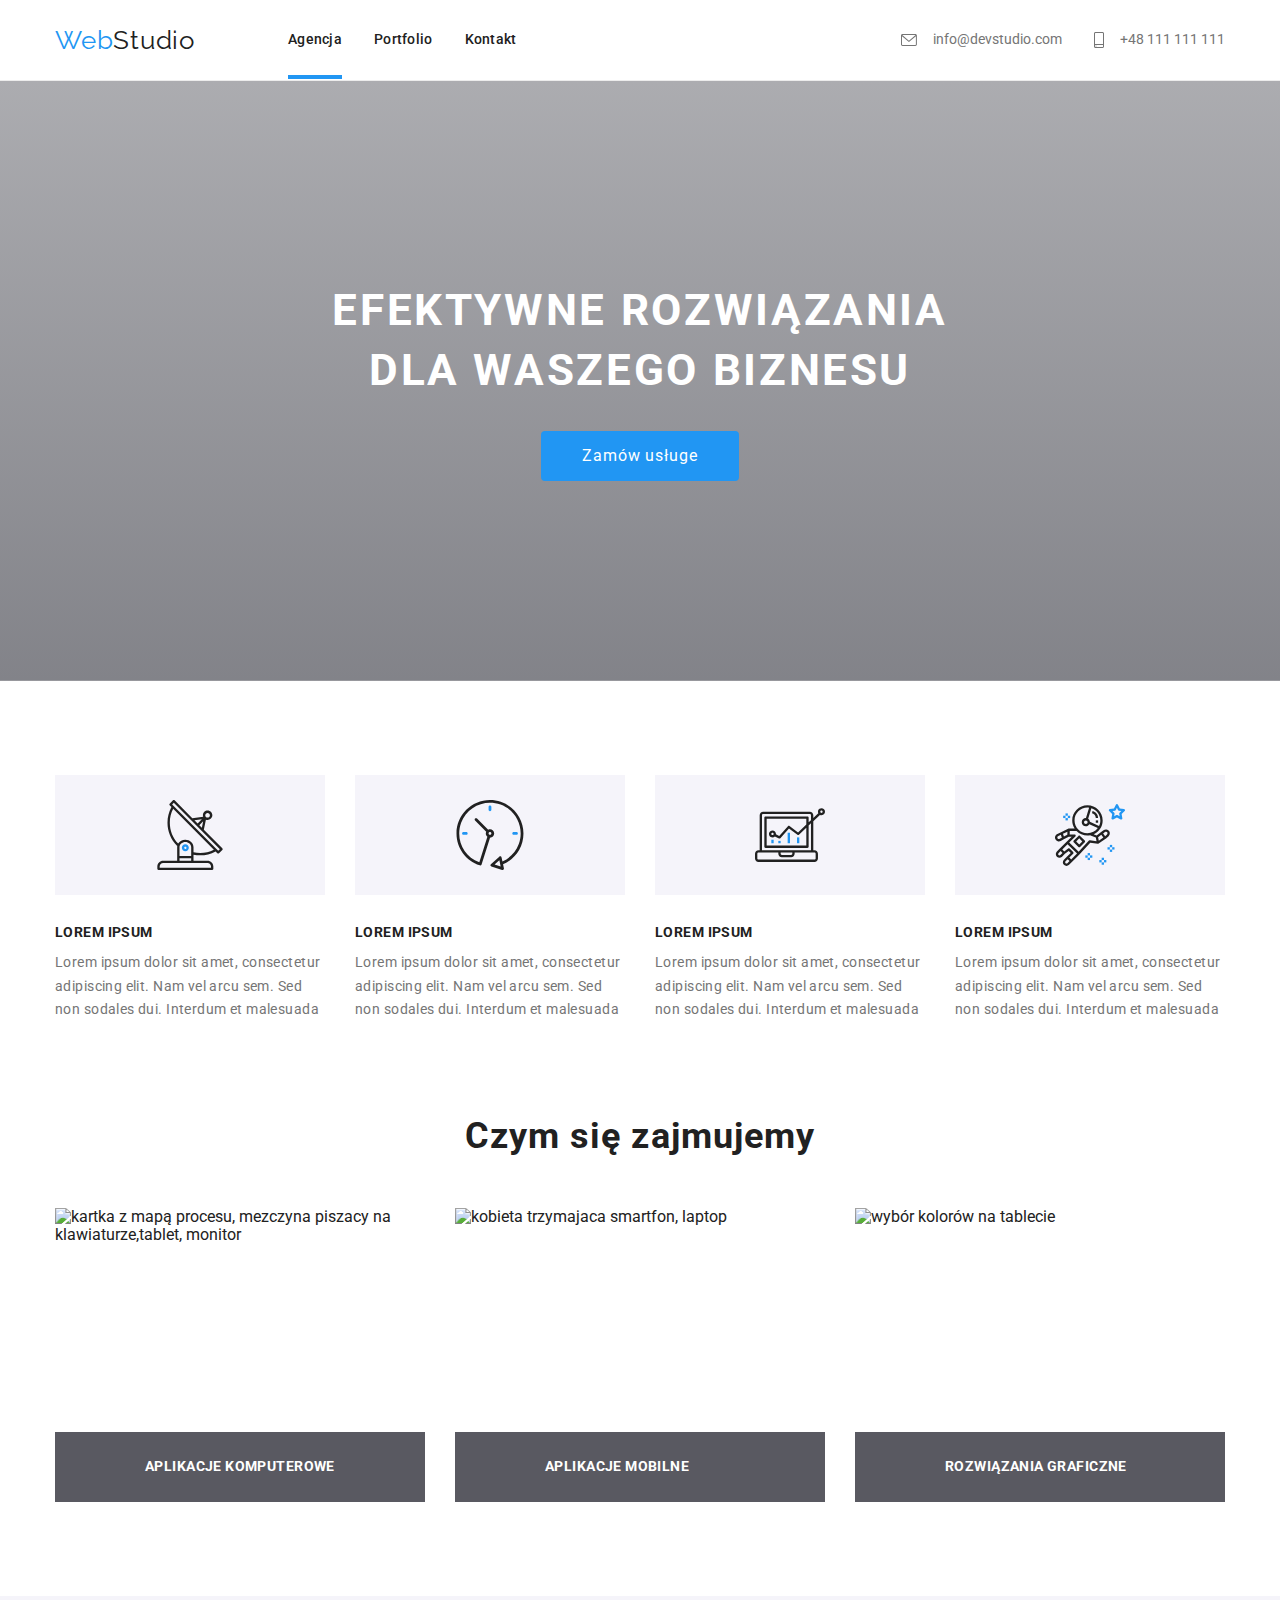
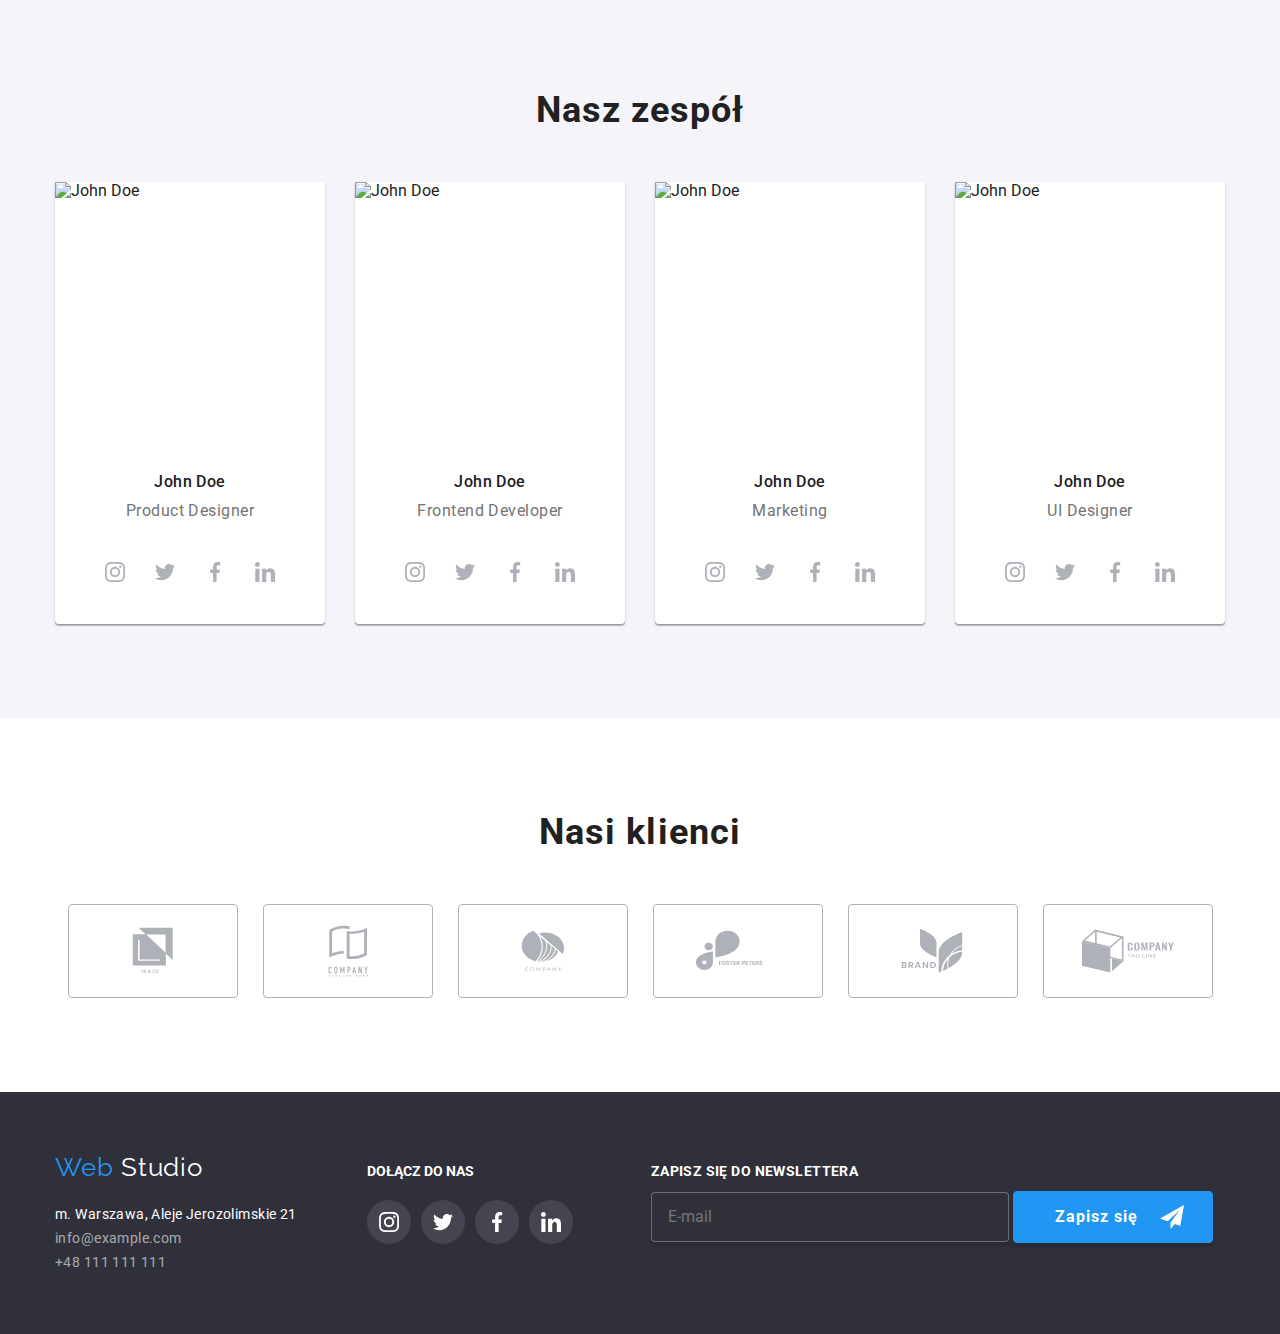
==== commit 6f48e80d: "hw06" ====
--- a/index.html
+++ b/index.html
@@ -430,59 +430,35 @@
             <h3>DOŁĄCZ DO NAS</h3>
             <ul class="social-icons">
               <li>
-                <a
-                  class="social-icons-bg"
-                  href="https://www.instagram.com/"
-                  target="_blank"
-                  rel="nofollow noopener noreferrer"
-                >
+                <a class="social-icons-bg" href="https://www.instagram.com/" target="_blank" rel="nofollow noopener noreferrer">
                   <svg class="social-icons-footer">
-                    <use href="./images/icons.svg#icon-instagram-2"></use>
-                  </svg>
-                </a>
+                    <use href="./images/icons.svg#icon-instagram-2">
+                      </use></svg></a>
               </li>
               <li>
-                <a
-                  class="social-icons-bg"
-                  href="https://twitter.com/"
-                  target="_blank"
-                  rel="nofollow noopener noreferrer"
-                >
+                <a class="social-icons-bg"href="https://twitter.com/" target="_blank" rel="nofollow noopener noreferrer">
                   <svg class="social-icons-footer">
-                    <use href="./images/icons.svg#icon-twitter-1"></use>
-                  </svg>
-                </a>
+                    <use href="./images/icons.svg#icon-twitter-1">
+                      </use></svg></a>
               </li>
               <li>
-                <a
-                  class="social-icons-bg"
-                  href="https://www.facebook.com/"
-                  target="_blank"
-                  rel="nofollow noopener noreferrer"
-                >
+                <a class="social-icons-bg" href="https://www.facebook.com/" target="_blank" rel="nofollow noopener noreferrer">
                   <svg class="social-icons-footer">
-                    <use href="./images/icons.svg#icon-facebook-1"></use>
-                  </svg>
-                </a>
+                    <use href="./images/icons.svg#icon-facebook-1">
+                      </use></svg></a>
               </li>
               <li>
-                <a
-                  class="social-icons-bg"
-                  href="https://www.linkedin.com/"
-                  target="_blank"
-                  rel="nofollow noopener noreferrer"
-                >
+                <a class="social-icons-bg" href="https://www.linkedin.com/" target="_blank" rel="nofollow noopener noreferrer">
                   <svg class="social-icons-footer">
-                    <use href="./images/icons.svg#icon-linkedin-1"></use>
-                  </svg>
-                </a>
+                    <use href="./images/icons.svg#icon-linkedin-1">
+                      </use></svg></a>
               </li>
             </ul>
           </div>
           <div class="newsletter">
             <form name="signup__form" autocomplete="on">
               <label>
-                <span class="signup__title">ZAPISZ SIĘ DO NEWSLETTERA</span>
+                <h2 class="signup__title">ZAPISZ SIĘ DO NEWSLETTERA</h2>
                 <input
                   class="input-email"
                   type="email"
@@ -555,7 +531,7 @@
                 required
                />
             </label>
-            <label>
+            <label class="modal-label">
             <span class="modal-label-title">Komentarz</span>
               <textarea
                 class="modal-textarea"
@@ -581,9 +557,9 @@
                 </svg>
               </span>
               <span class="checbox-title">
-                Oświadczam, iż akceptuję
-                <a class="checkbox-link" href="#">Regulamin</a> i
-                <a class="checkbox-link" href="#">Politykę prywatności.</a>
+                Oświadczam, iż akceptuję 
+                <a class="checkbox-link" href="#"> Regulamin </a><span> i </span>
+                <a class="checkbox-link" href="#"> Politykę prywatności.</a>
               </span>
             </label>
             <button class="submit-nwsltr-btn" type="submit">Wyślij</button>
--- a/css/styles.css
+++ b/css/styles.css
@@ -799,7 +799,7 @@
 }
 
 .checkbox-group {
-  display: block;
+  display: flex;
   margin-top: 20px;
   font-size: 14px;
   font-weight: 400;
@@ -830,20 +830,22 @@
   /* transform:  */
 }
 
+
+.checkbox-settings{
+  display: flex;
+  align-items: center;
+}
+
 .icon-check-on {
   display: block;
   opacity: 0;
   position: absolute;
 }
 
-.checkbox-settings{
-  display: flex;
-  align-items: center;
-}
-
 .checbox-title{
-  /* margin-left: 7px; */
-  display: block;
+  margin-left: 7px;
+  display: flex;
+  font-weight: 400;
   font-size: 14px;
   line-height: 1.71;
   letter-spacing: 0.03em;
@@ -853,10 +855,18 @@
   opacity: 1;
 }
 
-.checkbox-settings:checked+.icon-check-off{
+.checkbox-input:checked+ .checkbox-settings .icon-check-off{
   opacity: 0;
 }
 
+/* .checkbox-settings:checked+.icon-check-off{
+  opacity: 0;
+} */
+
+.checkbox-link{
+  color: var(--selection-color);
+  text-decoration: underline;
+}
 
 .submit-nwsltr-btn {
   background-color: var(--selection-color);
@@ -880,15 +890,12 @@
 
 .is-hidden {
   pointer-events: none;
-}
-
-.backdroop .is-hidden {
   opacity: 0;
   visibility: hidden;
-  pointer-events: none;
 }
 
 .modal .is-hidden {
+  
   transform: scale(0);
   transition: transform 0.2s;
   transition-timing-function: ease-out;
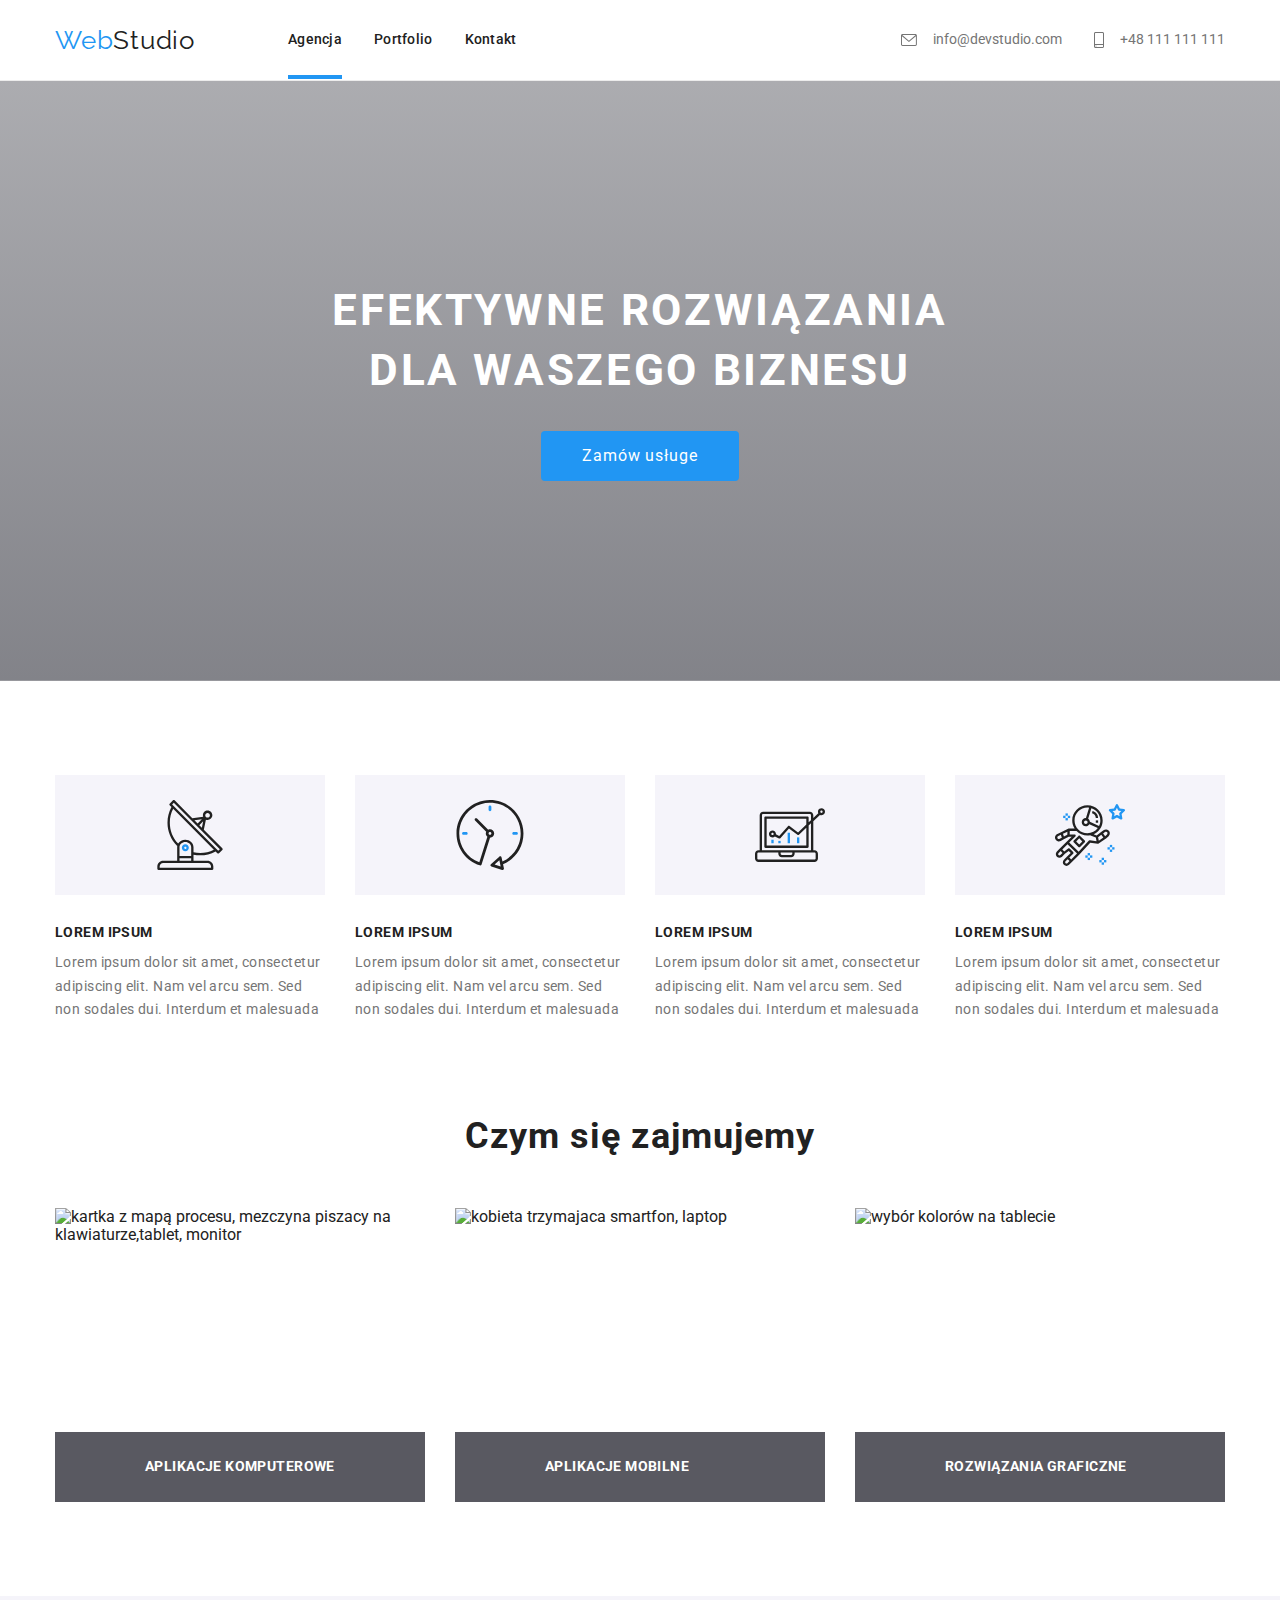
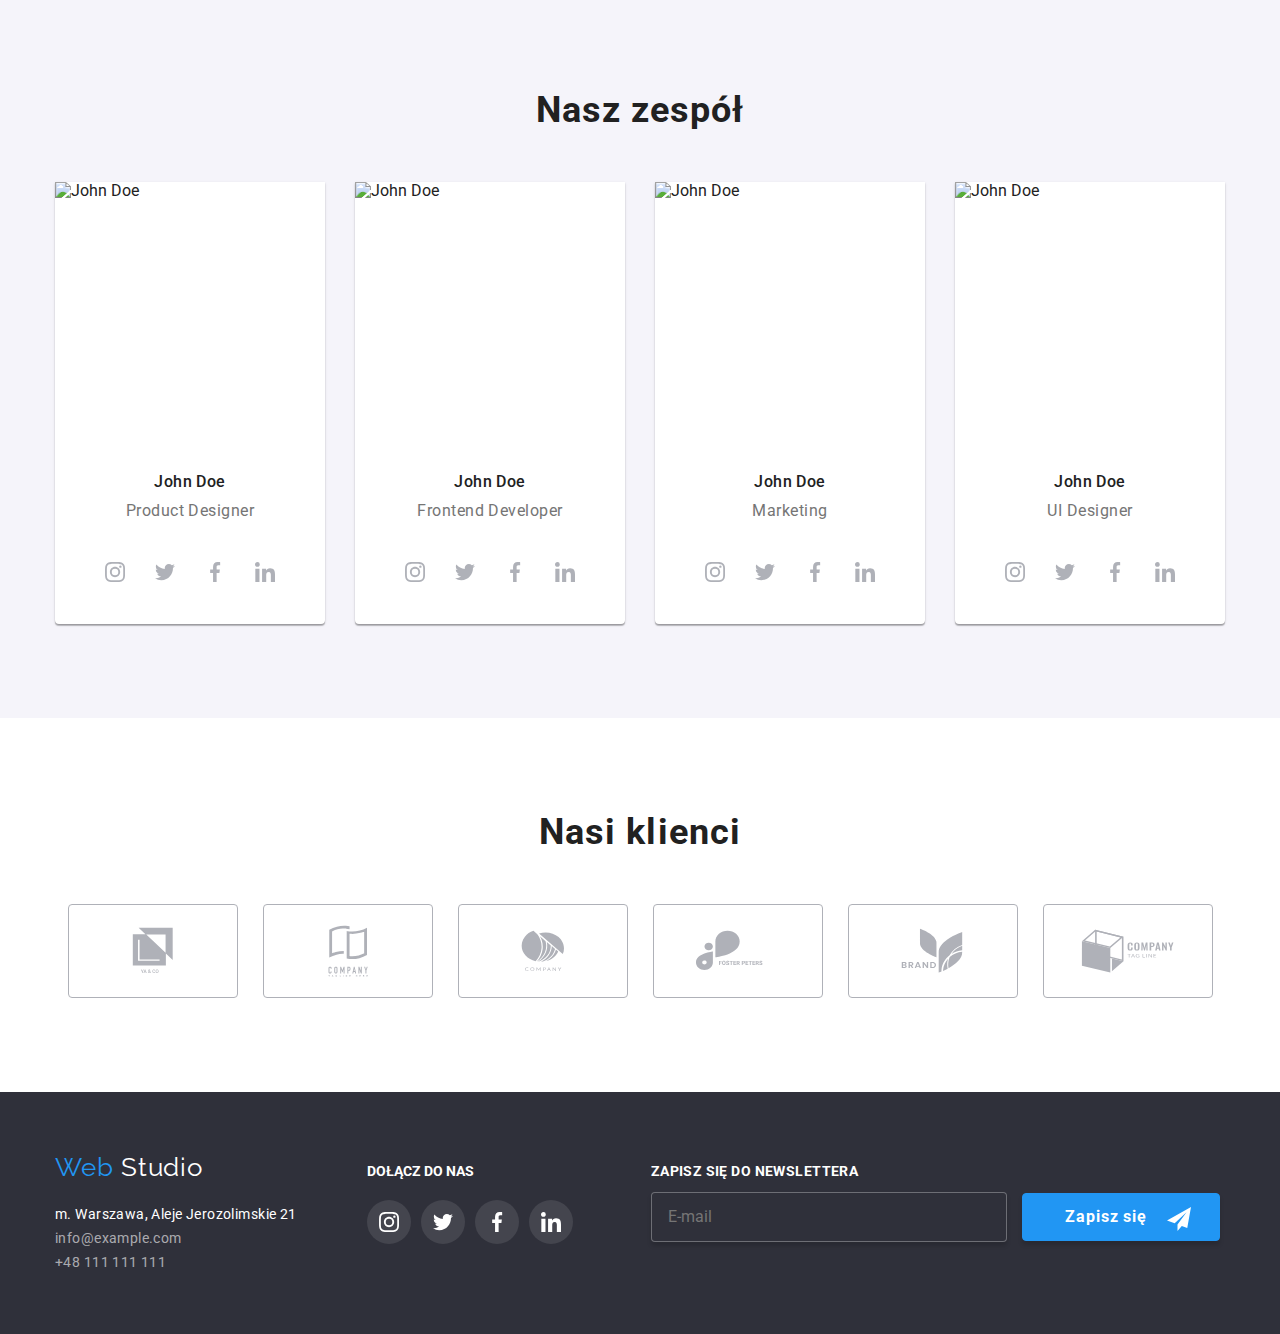
==== commit 797e7d24: "chngs" ====
--- a/index.html
+++ b/index.html
@@ -458,7 +458,7 @@
           <div class="newsletter">
             <form name="signup__form" autocomplete="on">
               <label>
-                <h2 class="signup__title">ZAPISZ SIĘ DO NEWSLETTERA</h2>
+                <div class="signup__title">ZAPISZ SIĘ DO NEWSLETTERA</div>
                 <input
                   class="input-email"
                   type="email"
@@ -557,12 +557,13 @@
                 </svg>
               </span>
               <span class="checbox-title">
-                Oświadczam, iż akceptuję 
-                <a class="checkbox-link" href="#"> Regulamin </a><span> i </span>
+                Oświadczam, iż akceptuję </span>
+                <a class="checkbox-link" href="#"> Regulamin </a>
+                <span> i </span>
                 <a class="checkbox-link" href="#"> Politykę prywatności.</a>
               </span>
             </label>
-            <button class="submit-nwsltr-btn" type="submit">Wyślij</button>
+            <button class="submit-modal-btn" type="submit">Wyślij</button>
           </form>
         </div>
       </div>
--- a/css/styles.css
+++ b/css/styles.css
@@ -493,12 +493,33 @@
 }
 
 .signup__title {
+  font-weight: 700;
   font-size: 14px;
   line-height: 1.14px;
   letter-spacing: 0.03em;
   text-transform: uppercase;
 }
 
+.submit-btn {
+  position: relative;
+  padding: 8px 72px 8px 42px;
+
+  color: var(--white-color);
+  font-size: 16px;
+  font-weight: 700;
+  line-height: 1.87;
+  letter-spacing: 0.06em;
+
+  background-color: var(--selection-color);
+  box-shadow: 0px 4px 4px rgba(0, 0, 0, 0.15);
+  border-radius: 4px;
+  border-color: var(--selection-color);
+  border: 1px solid var(--selection-color);
+
+  transition: color 0.25s cubic-bezier(0.4, 0, 0.2, 1),
+    background-color 0.25s cubic-bezier(0.4, 0, 0.2, 1);
+    cursor: pointer;
+}
 .icon-forms {
   position: absolute;
   top: 13px;
@@ -508,38 +529,18 @@
 
 .input-email {
   margin-top: 20px;
+  margin-right: 11px;
   background-color: var(--secondary-bacground-color);
-  width: 358px;
+  width: 356px;
   height: 50px;
   font-size: 16px;
+  color: rgba(255, 255, 255, 0.6);
 
   border: 1px solid rgba(255, 255, 255, 0.3);
   box-shadow: 0px 4px 4px rgba(0, 0, 0, 0.15);
   border-radius: 4px;
   padding-block: 15px;
   padding-left: 16px;
-}
-
-.submit-btn {
-  position: relative;
-  padding: 10px 62px 10px 29px;
-
-  color: var(--white-color);
-  font-size: 16px;
-  font-weight: 700;
-  line-height: 1.87;
-  letter-spacing: 0.06em;
-
-  background-color: var(--selection-color);
-  box-shadow: 0px 4px 4px rgba(0, 0, 0, 0.15);
-  border-radius: 4px;
-  width: 200px;
-
-  border-color: var(--selection-color);
-  border: 1px solid var(--selection-color);
-
-  transition: color 0.25s cubic-bezier(0.4, 0, 0.2, 1),
-    background-color 0.25s cubic-bezier(0.4, 0, 0.2, 1);
 }
 
 /* .submit-btn::after{
@@ -830,7 +831,6 @@
   /* transform:  */
 }
 
-
 .checkbox-settings{
   display: flex;
   align-items: center;
@@ -868,7 +868,7 @@
   text-decoration: underline;
 }
 
-.submit-nwsltr-btn {
+.submit-nmodal-btn {
   background-color: var(--selection-color);
   width: 200px;
   padding: 10px 76px;
